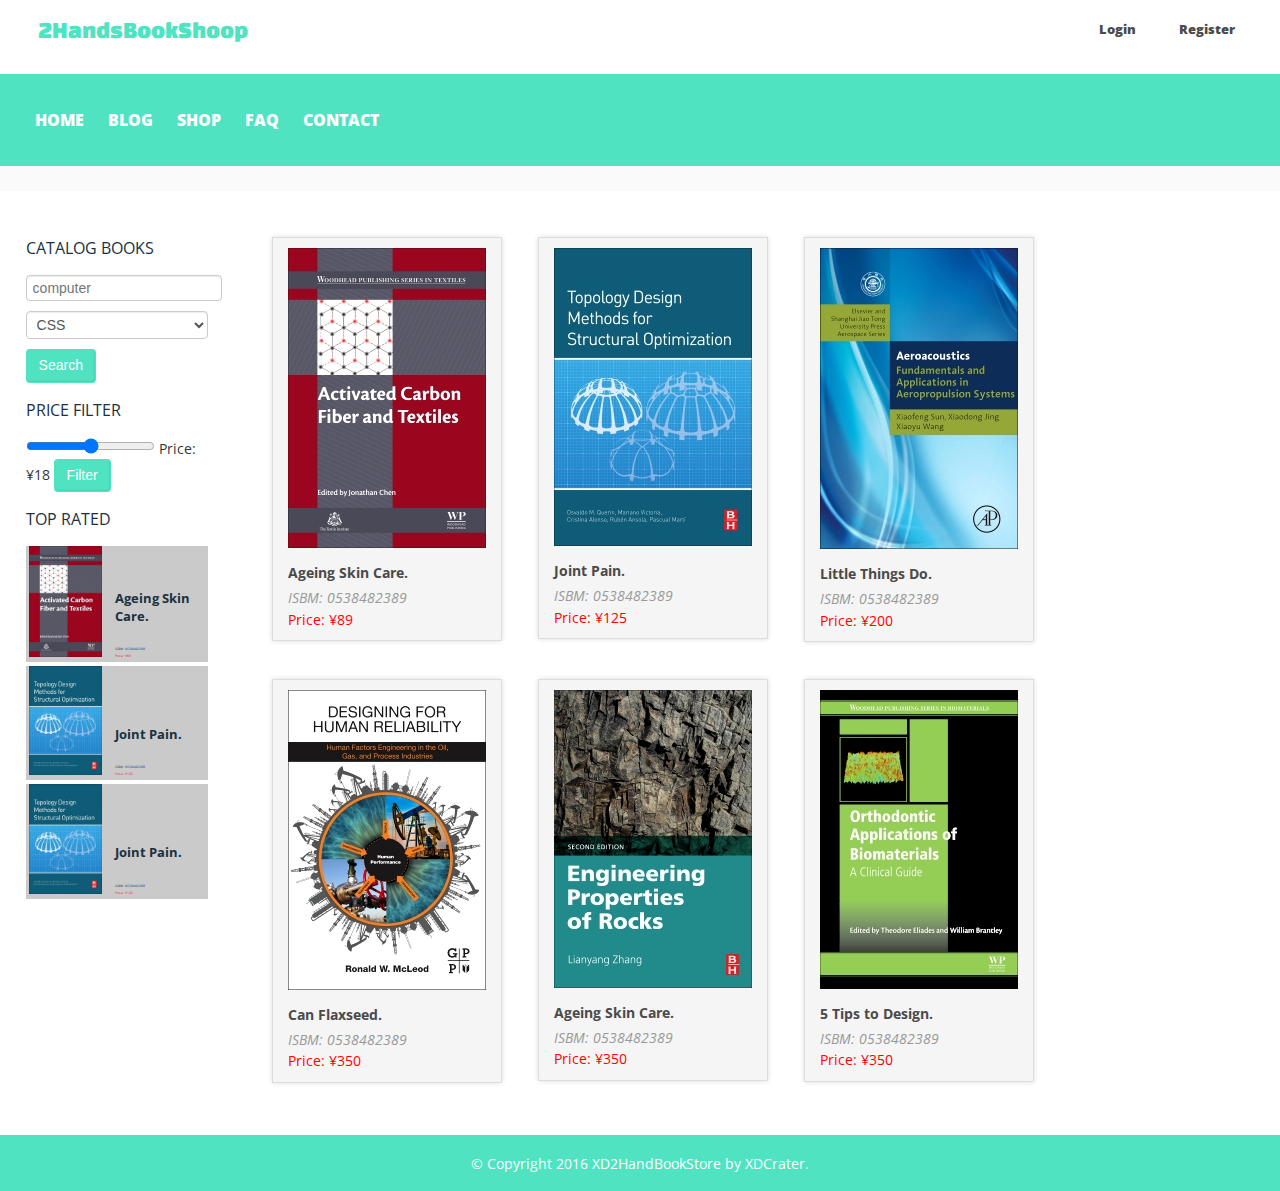
==== index.html @ 45af8ab0 "Merge branch 'master' of https://github.com/xyoscer/XD2HandBookStore into xyoscer-master" ====
<!DOCTYPE html>
<html lang="en">
<head>
  <meta charset="utf-8">
  <title>XD2HandBookStore</title>
  <link rel="stylesheet" href="css/normalize.css">
  <link href="https://fonts.googleapis.com/css?family=Changa+One" rel="stylesheet">
  <link href="https://fonts.googleapis.com/css?family=Open+Sans:300,300i,400,400i,600,600i,700,700i,800,800i" rel="stylesheet">
  <link rel="stylesheet" href="css/style.css">
  <link rel="stylesheet" href="css/responsive.css">
  <meta name="viewport" content="width=device-width, initial-scale=1.0">
</head>
<body>
  <header>
    <a href="index.html" id="logo">
      <h1>2HandsBookShoop</h1>
    </a>
    <div class="login">
      <ul class="login-option">
        <li><a href="#">Login</a></li>
        <li><a href="#">Register</a></li>
      </ul>
    </div>


    <nav>
      <ul>
        <li><a href="#">HOME</a></li>
        <li><a href="#">BLOG</a></li>
        <li><a href="#">SHOP</a></li>
        <li><a href="#">FAQ</a></li>
        <li><a href="#">CONTACT</a></li>
      </ul>
    </nav>
  </header>
<div id="wrapper">
 <aside>
    <div id="search">
     <p>CATALOG BOOKS</p>
      <form action="">
        <input type="text" placeholder="computer" class="form-control">
        <select  class="form-control">
          <option value="11">CSS</option>
           <option value="12">Javascript</option>
           <option value="13">html</option>
           <option value="14">jquery</option>
        </select>
        <button class="btn">Search</button>
     <p>PRICE FILTER</p>
     <input type="range" min="1" max="100" id="price">
     <span id="show_price">Price:&yen;18</span>
       <button class="btn">Filter</button>
      </form>

    </div>
    <div id="recommend">
        <p>TOP RATED</p>
         <ul id="best-selling">
       <li>
         <a href="images/books_images/9780081006603.jpg">
           <img src="images/books_images/9780081006603.jpg" alt="" />
         </a>
        <div class="descripts">
             <h5>
             Ageing Skin Care.
           </h5>
           <p>
             <em>ISBM: 0538482389</em>
           </p>
           <p style="color:red;">
             Price: &yen;89
           </p>
        </div>
       </li>

         <li>
          <a href="images/books_images/9780081009161.jpg">
            <img src="images/books_images/9780081009161.jpg" alt="" />

          </a>
          <div class="descripts">
            <h5>
              Joint Pain.
            </h5>
            <p>
              <em>ISBM: 0538482389</em>
            </p>
            <p style="color:red;">
              Price: &yen;125
            </p>
          </div>
        </li>
        <li>
          <a href="images/books_images/9780081009161.jpg">
            <img src="images/books_images/9780081009161.jpg" alt="" />

          </a>
          <div class="descripts">
            <h5>
              Joint Pain.
            </h5>
            <p>
              <em>ISBM: 0538482389</em>
            </p>
            <p style="color:red;">
              Price: &yen;125
            </p>
          </div>
        </li>
       </ul>
    </div>
 </aside>
    <section class="center">
      <ul id="gallery">
        <li>
          <a href="images/books_images/9780081006603.jpg">
            <img src="images/books_images/9780081006603.jpg" alt="" />
            <h4>
              Ageing Skin Care.
            </h4>
            <p>
              <em>ISBM: 0538482389</em>
            </p>
            <p style="color:red;">
              Price: &yen;89
            </p>
          </a>
        </li>

        <li>
          <a href="images/books_images/9780081009161.jpg">
            <img src="images/books_images/9780081009161.jpg" alt="" />
            <h4>
              Joint Pain.
            </h4>
            <p>
              <em>ISBM: 0538482389</em>
            </p>
            <p style="color:red;">
              Price: &yen;125
            </p>
          </a>
        </li>

        <li>
          <a href="images/books_images/9780124080690.jpg">
            <img src="images/books_images/9780124080690.jpg" alt="" />
            <h4>
              Little Things Do.
            </h4>
            <p>
              <em>ISBM: 0538482389</em>
            </p>
            <p style="color:red;">
              Price: &yen;200
            </p>
          </a>
        </li>

        <li>
          <a href="images/books_images/9780128024218.jpg">
            <img src="images/books_images/9780128024218.jpg" alt="" />
            <h4>
              Can Flaxseed.
            </h4>
            <p>
              <em>ISBM: 0538482389</em>
            </p>
            <p style="color:red;">
              Price: &yen;350
            </p>
          </a>
        </li>
        
        <li>
          <a href="images/books_images/9780128028339.jpg">
            <img src="images/books_images/9780128028339.jpg" alt="" />
            <h4>
              Ageing Skin Care.
            </h4>
            <p>
              <em>ISBM: 0538482389</em>
            </p>
            <p style="color:red;">
              Price: &yen;350
            </p>
          </a>
        </li>
        
        <li>
          <a href="images/books_images/9780081003831.jpg">
            <img src="images/books_images/9780081003831.jpg" alt="" />
            <h4>
              5 Tips to Design.
            </h4>
            <p>
              <em>ISBM: 0538482389</em>
            </p>
            <p style="color:red;">
              Price: &yen;350
            </p>
          </a>
        </li>
      </ul>
    </section>
 </div>

  <footer>
    <p>&copy; Copyright 2016 XD2HandBookStore by XDCrater.</p>
  </footer>

</body>
</html>
---- css/style.css ----
/************************************************
GENERAL
************************************************/
body {
  font-family: 'Open Sans', sans-serif;

}
ul {
   list-style: none;
   padding:0;
}
#wrapper {
  width: 100%;
  min-width: 360px;
  margin-left: 2%;
  display: flex;
}

a {
  text-decoration: none;
  display: block;
}

img {
  max-width: 100%;
}

h3  {
  margin: 0 0 1em 0;
}

h4 {
    font-size: 0.9em;
    margin: 0 0 0.5em 0;
    color: #4a4a4a;
}



/************************************************
HEADING
************************************************/
header {
  float: left;
  margin-bottom:30px;
  padding-top: 5px;
  width: 100%;
}

#logo {
  text-align: center;
  margin: 0;
  color: #50e3c2;
}

h1  {
  font-family: 'Changa One', sans-serif;
  margin: 15px 0;
  font-size: 1.75em;
  font-weight: normal;
  line-height: 0.8em;
}

h2 {
  font-size: 0.75em;
  margin: -5px 0 0;
  font-weight: normal;
}

/************************************************
NAVIGATION
************************************************/
nav {
  text-align: center;
  padding: 10px 0;
  margin: 20px 0 0;
}

nav ul {
  list-style: none;
  padding: 10px 0;
  margin: 0;
}

nav li {
  display: inline-block;
}

nav a {
  font-weight: 800;
  padding: 15px 10px;
}

.login {
  text-align: center;
}

.login ul {
  list-style: none;
  padding: 10px 0;
  margin: 0;
}

.login li {
  display: inline-block;
}

.login li a {
  margin: 0 20px 0 20px;
}

.login a {
  font-weight: 800;
  color: #4a4a4a;
}

/************************************************
FOOTER
************************************************/
footer {
  font-size: 0.85em;
  text-align: center;
  color: #fff;
  height:10%;
  padding:5px 0;

  min-width: 350px;
  background-color: #50e3c2;
  clear: both;
}

/************************************************
PAGE: MAIN
************************************************/



/************************************************
PAGE: ASIDE
************************************************/

aside{
  width: 15%;
  height: auto;

}
.form-control{
  display: block;
  width: 100%;
  padding: 4px 6px;
  font-size: 14px;
  margin-bottom: 10px;
  color: #555;
  background-color: #fff;
  background-image: none;
  border: 1px solid #ccc;
  border-radius: 4px;
  box-shadow: inset 0 1px 1px rgba(0, 0, 0, .075);
  transition: border-color ease-in-out .15s, box-shadow ease-in-out .15s;
}

.form-control:focus {
  border-color: #fff;
  outline: 0;
  box-shadow: inset 0 1px 1px #fff, 0 0 8px  #50e3c2;
}

.btn {
  display: inline-block;
  padding: 6px 12px;
  font-size: 14px;
  line-height: 1.4;
  text-align: center;
  white-space: nowrap;
  vertical-align: middle;
  cursor: pointer;
  border: 1px solid transparent;
  box-shadow: inset -1px -1px 2px rgba(0, 0, 0, .075);
  transition: border-color ease-in-out .15s, box-shadow ease-in-out .15s;
  border-radius: 4px;
  background-color: #50e3c2;
  color:#fff;
}
.btn:focus {
  color: #333;
  background-color: #30e3c2;
  text-decoration: none;
}
#show_price{
  color:#333;
  font-size: 14px;
}
#best-selling li{
    flex:none;
    width: 100%;
    margin-bottom: 2%;
    background: #9e9e9e8c;
    font-size: 16px;

}
#best-selling li a{
  display: inline-block;
  margin-left: 2%;
    width: 40%;
}
#best-selling li div{
   display: inline-block;
   width: 50%;
   margin-left: 5%;
}
.descripts p{
  font-size: 20%;
}

/************************************************
PAGE: CENTER
************************************************/
.center{
  width: 85%;
  margin-left: 5%;
}

#gallery {

    display: flex;
    flex-wrap: wrap;
    align-items: flex-start;
}

#gallery li {

    flex:none;
    padding: 10px 15px;
    margin: 0 3.5% 3.5% 0;
    background: #f5f5f5;
    border: 1px solid #ddd;
    font-size: 16px;
    box-shadow: 0 0 5px #ddd;

}

#gallery li img {
    max-width: 100%;
    height: auto;
    margin: 0 0 10px;
}

#gallery li h4 {
    margin: 0 0 5px;
}

#gallery li p {
    font-size: .9em;
    line-height: 1.5em;
    color: #999;
    margin: 0;
}


/*
 class for 3 columns 
#gallery ul li {
    width: 30.83%;
}
*/






/************************************************
COLOR
************************************************/
/*Site body */
body {
  background-color: #fff;
  color: #1b313f;
}


/* nav background on mobile*/
nav {
  background: #50e3c2;
}

nav a, nav a:visited {
  color: #fff;
}

/* selected nav link */
nav a.selected, nav a:hover {
  color: #4a4a4a;
}
---- css/responsive.css ----
@media screen and (min-width: 1024px) {
    nav {
        float: left;
        width: 100%;
        padding-left: 25px;
        text-align: left;
        border-bottom: 25px solid #fafafa;
    }   
    
    .login {
        float: right;
        width: 45%;
        font-size: 0.8em;
        text-align: right;
        padding-right: 25px;
        margin-top: 5px;
    }
    
    #logo {
        float: left;
        margin-left: 3%;
        text-align: left;
        width: 45%;
    }
    
    h1 {
        font-size: 1.5em;
    }
}



@media (min-width: 660px) and (max-width: 970px) {

    /* class for 4 columns */

    #gallery ul li {
        width: 22.5%;
    }
    
    .center {
        margin: 0;
    }
    
    
}


@media (max-width: 320px) {
    

}
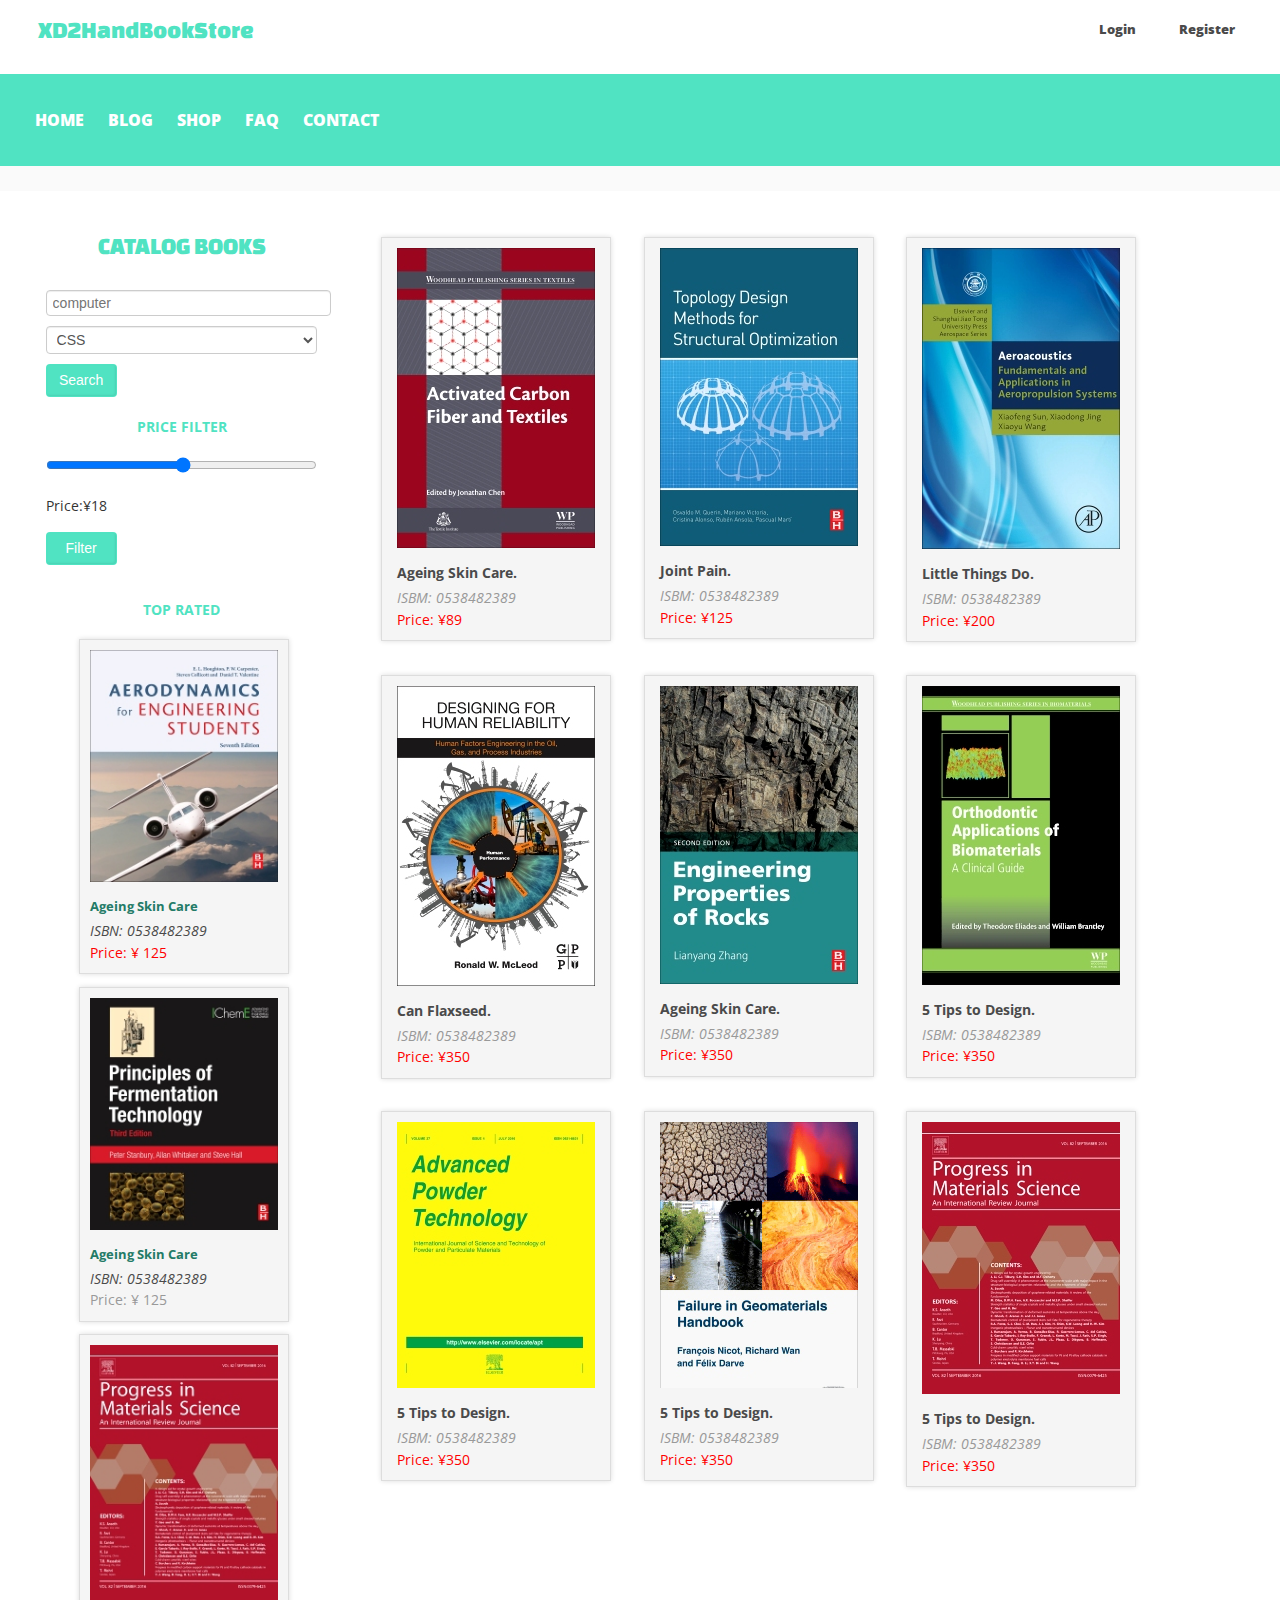
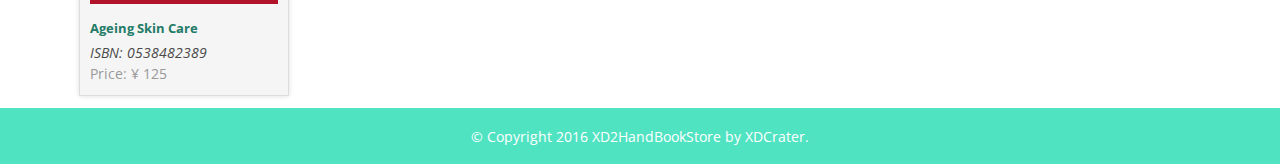
==== commit edfba80f: "Fixed aside area." ====
--- a/index.html
+++ b/index.html
@@ -2,7 +2,7 @@
 <html lang="en">
 <head>
   <meta charset="utf-8">
-  <title>XD2HandBookStore</title>
+  <title> XD2HandBookStore</title>
   <link rel="stylesheet" href="css/normalize.css">
   <link href="https://fonts.googleapis.com/css?family=Changa+One" rel="stylesheet">
   <link href="https://fonts.googleapis.com/css?family=Open+Sans:300,300i,400,400i,600,600i,700,700i,800,800i" rel="stylesheet">
@@ -11,9 +11,9 @@
   <meta name="viewport" content="width=device-width, initial-scale=1.0">
 </head>
 <body>
-  <header>
+   <header>
     <a href="index.html" id="logo">
-      <h1>2HandsBookShoop</h1>
+      <h1> XD2HandBookStore</h1>
     </a>
     <div class="login">
       <ul class="login-option">
@@ -21,7 +21,6 @@
         <li><a href="#">Register</a></li>
       </ul>
     </div>
-
 
     <nav>
       <ul>
@@ -36,7 +35,7 @@
 <div id="wrapper">
  <aside>
     <div id="search">
-     <p>CATALOG BOOKS</p>
+     <h1 style="color: #50e3c2; text-align: center">CATALOG BOOKS</h1>
       <form action="">
         <input type="text" placeholder="computer" class="form-control">
         <select  class="form-control">
@@ -46,69 +45,44 @@
            <option value="14">jquery</option>
         </select>
         <button class="btn">Search</button>
-     <p>PRICE FILTER</p>
+     <h4 style="color: #50e3c2; text-align: center; margin: 20px;">PRICE FILTER</h4>
      <input type="range" min="1" max="100" id="price">
-     <span id="show_price">Price:&yen;18</span>
+     <p><span id="show_price">Price:&yen;18</span></p>
        <button class="btn">Filter</button>
       </form>
 
     </div>
-    <div id="recommend">
-        <p>TOP RATED</p>
-         <ul id="best-selling">
-       <li>
-         <a href="images/books_images/9780081006603.jpg">
-           <img src="images/books_images/9780081006603.jpg" alt="" />
-         </a>
-        <div class="descripts">
-             <h5>
-             Ageing Skin Care.
-           </h5>
-           <p>
-             <em>ISBM: 0538482389</em>
-           </p>
-           <p style="color:red;">
-             Price: &yen;89
-           </p>
-        </div>
-       </li>
-
-         <li>
-          <a href="images/books_images/9780081009161.jpg">
-            <img src="images/books_images/9780081009161.jpg" alt="" />
-
-          </a>
-          <div class="descripts">
-            <h5>
-              Joint Pain.
-            </h5>
-            <p>
-              <em>ISBM: 0538482389</em>
-            </p>
-            <p style="color:red;">
-              Price: &yen;125
-            </p>
-          </div>
-        </li>
-        <li>
-          <a href="images/books_images/9780081009161.jpg">
-            <img src="images/books_images/9780081009161.jpg" alt="" />
-
-          </a>
-          <div class="descripts">
-            <h5>
-              Joint Pain.
-            </h5>
-            <p>
-              <em>ISBM: 0538482389</em>
-            </p>
-            <p style="color:red;">
-              Price: &yen;125
-            </p>
-          </div>
-        </li>
-       </ul>
-    </div>
+    <h4 style="color: #50e3c2; text-align: center; margin: 20px;">TOP RATED</h4>
+    <div id="toprate">
+<ul id="best-selling">
+  <li>
+    <a href="images/books_images/9780081001943.jpg">
+      <img src="images/books_images/9780081001943.jpg" alt="" />
+      <h5>Ageing Skin Care</h5>
+      <p><em>ISBN: 0538482389</em></p>
+      <P><span>Price: &yen; 125</span></P>
+    </a>
+  </li>
+
+  <li>
+    <a href="images/books_images/9780080999531.jpg">
+      <img src="images/books_images/9780080999531.jpg" alt="" />
+      <h5>Ageing Skin Care</h5>
+      <p><em>ISBN: 0538482389</em></p>
+      <P>Price: &yen; 125</P>
+    </a>
+  </li>
+
+  <li>
+    <a href="images/books_images/00796425.jpg">
+      <img src="images/books_images/00796425.jpg" alt="" />
+      <h5>Ageing Skin Care</h5>
+      <p><em>ISBN: 0538482389</em></p>
+      <P>Price: &yen; 125</P>
+    </a>
+  </li>
+</ul>
+</div>
  </aside>
     <section class="center">
       <ul id="gallery">
@@ -201,6 +175,51 @@
             </p>
           </a>
         </li>
+
+        <li>
+          <a href="images/books_images/09218831.jpg">
+            <img src="images/books_images/09218831.jpg" alt="" />
+            <h4>
+              5 Tips to Design.
+            </h4>
+            <p>
+              <em>ISBM: 0538482389</em>
+            </p>
+            <p style="color:red;">
+              Price: &yen;350
+            </p>
+          </a>
+        </li>
+
+        <li>
+          <a href="images/books_images/9781785480096.jpg">
+            <img src="images/books_images/9781785480096.jpg" alt="" />
+            <h4>
+              5 Tips to Design.
+            </h4>
+            <p>
+              <em>ISBM: 0538482389</em>
+            </p>
+            <p style="color:red;">
+              Price: &yen;350
+            </p>
+          </a>
+        </li>
+
+        <li>
+          <a href="images/books_images/00796425.jpg">
+            <img src="images/books_images/00796425.jpg" alt="" />
+            <h4>
+              5 Tips to Design.
+            </h4>
+            <p>
+              <em>ISBM: 0538482389</em>
+            </p>
+            <p style="color:red;">
+              Price: &yen;350
+            </p>
+          </a>
+        </li>
       </ul>
     </section>
  </div>
--- a/css/style.css
+++ b/css/style.css
@@ -140,9 +140,14 @@
 ************************************************/
 
 aside{
-  width: 15%;
+  width: 25%;
   height: auto;
-
+    margin-left: 20px;
+
+}
+
+form {
+    margin: 35px 0 35px 0;
 }
 .form-control{
   display: block;
@@ -165,21 +170,27 @@
   box-shadow: inset 0 1px 1px #fff, 0 0 8px  #50e3c2;
 }
 
+input[type=range] {
+    width: 100%;
+}
+
 .btn {
-  display: inline-block;
-  padding: 6px 12px;
-  font-size: 14px;
-  line-height: 1.4;
-  text-align: center;
-  white-space: nowrap;
-  vertical-align: middle;
-  cursor: pointer;
-  border: 1px solid transparent;
-  box-shadow: inset -1px -1px 2px rgba(0, 0, 0, .075);
-  transition: border-color ease-in-out .15s, box-shadow ease-in-out .15s;
-  border-radius: 4px;
-  background-color: #50e3c2;
-  color:#fff;
+    display: inline-block;
+    width: 71px;
+    height: 33px;
+    padding: 6px 12px;
+    font-size: 14px;
+    line-height: 1.4;
+    text-align: center;
+    white-space: nowrap;
+    vertical-align: middle;
+    cursor: pointer;
+    border: 1px solid transparent;
+    box-shadow: inset -1px -1px 2px rgba(0, 0, 0, .075);
+    transition: border-color ease-in-out .15s, box-shadow ease-in-out .15s;
+    border-radius: 4px;
+    background-color: #50e3c2;
+    color:#fff;
 }
 .btn:focus {
   color: #333;
@@ -190,27 +201,65 @@
   color:#333;
   font-size: 14px;
 }
-#best-selling li{
-    flex:none;
-    width: 100%;
-    margin-bottom: 2%;
-    background: #9e9e9e8c;
+
+#toprate {
+    width: 82px;
+    height: auto;
+    margin-right: 120px;
+}
+
+
+#best-selling {
+  list-style: none;
+  font-size: 0px;
+  margin-left: 1%;
+}
+
+#best-selling li {
+    display: block;
+    width: 210px;
+    padding: 10px;
+    margin: 0 0 15.5% 40.5%;
+    background: #f5f5f5;
+    border: 1px solid #ddd;
     font-size: 16px;
-
-}
-#best-selling li a{
-  display: inline-block;
-  margin-left: 2%;
-    width: 40%;
-}
-#best-selling li div{
-   display: inline-block;
-   width: 50%;
-   margin-left: 5%;
-}
-.descripts p{
-  font-size: 20%;
-}
+    font-size: 1rem;
+    vertical-align: top;
+    box-shadow: 0 0 5px #ddd;
+    -moz-box-sizing: border-box;
+    -webkit-box-sizing: border-box;
+}
+
+#best-selling li img {
+  max-width: 100%;
+  height: auto;
+  margin: 0 0 10px;
+}
+
+#best-selling li h5 {
+  margin: 0 0 5px;
+}
+
+#best-selling li p {
+    font-size: .9em;
+    line-height: 1.5em;
+    color: #999;
+    margin: 0;
+}
+
+#best-selling li a {
+  text-decoration: none;
+  color: #237b67;
+}
+
+#best-selling li span {
+  color: red;
+}
+
+#best-selling li em {
+  color: #4a4a4a;
+}
+
 
 /************************************************
 PAGE: CENTER
@@ -237,6 +286,7 @@
     font-size: 16px;
     box-shadow: 0 0 5px #ddd;
 
+
 }
 
 #gallery li img {
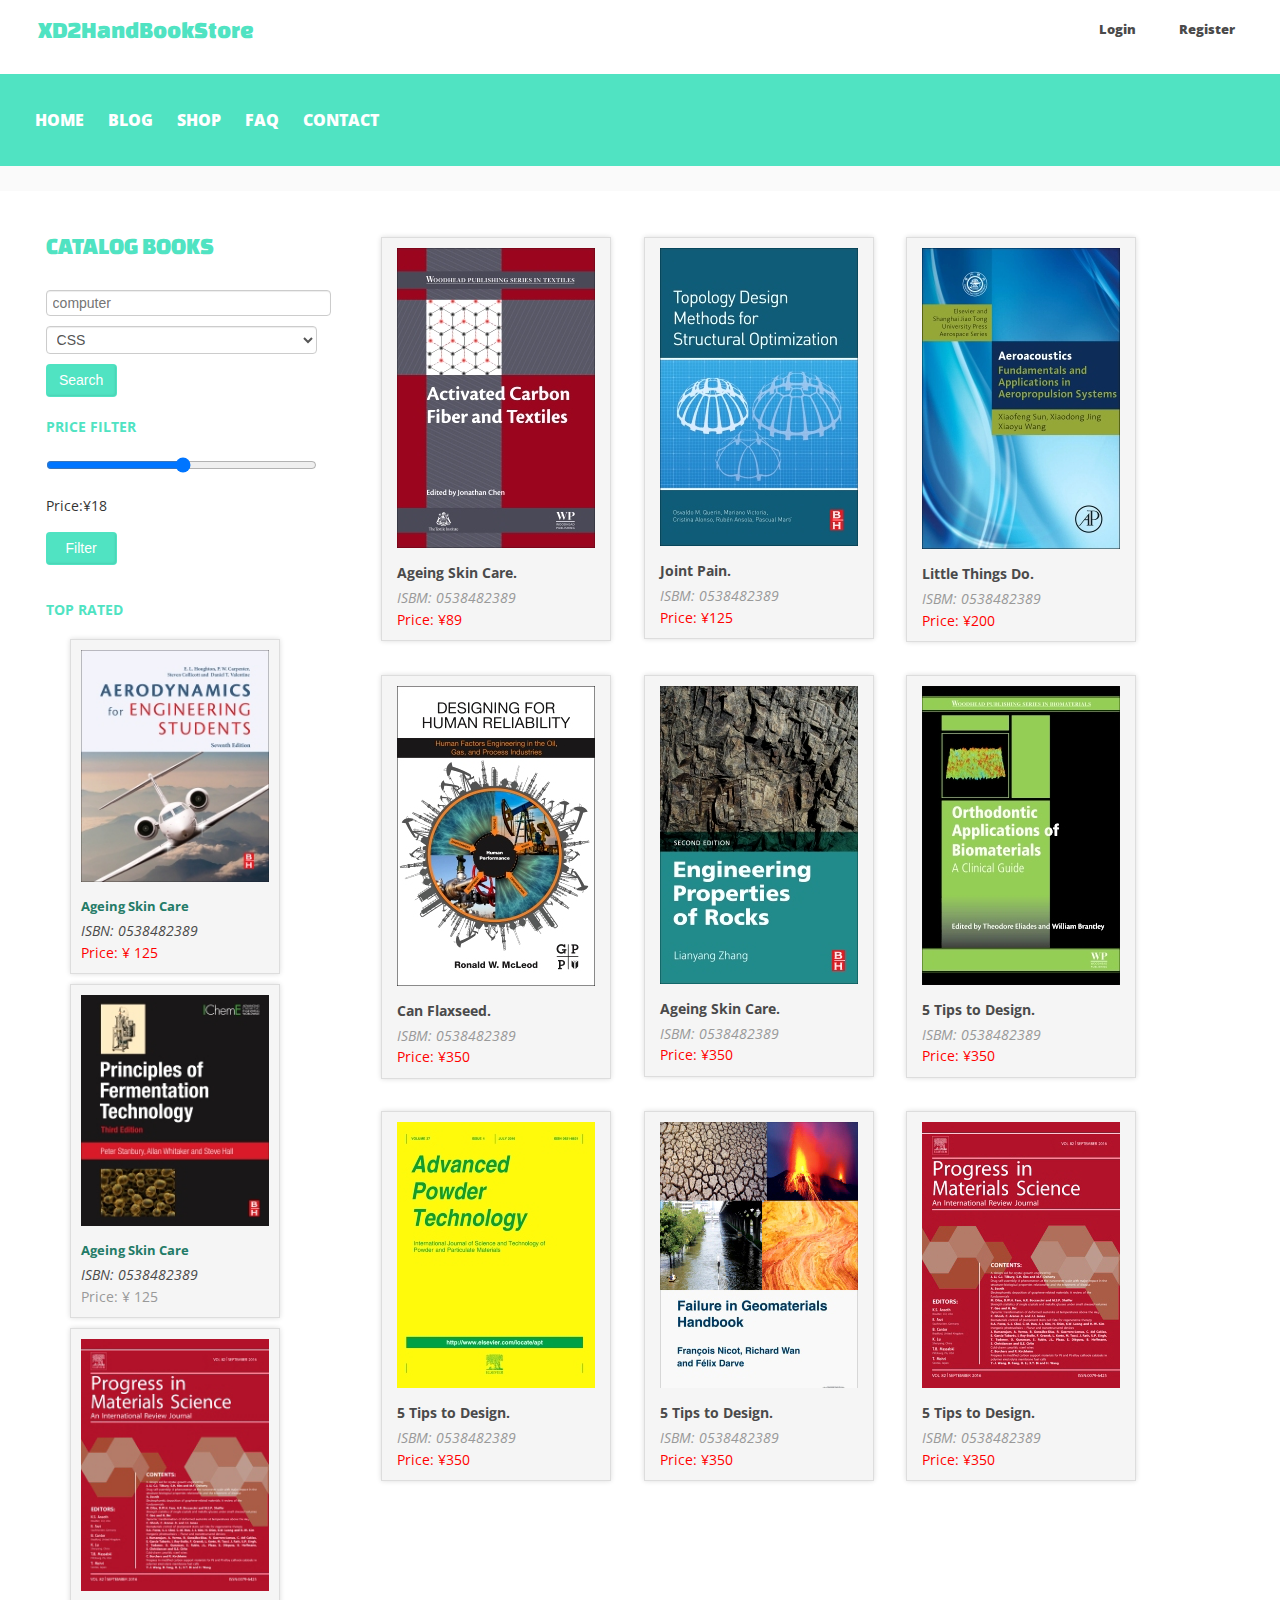
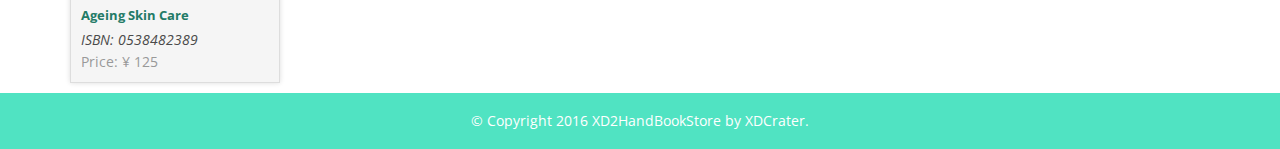
==== commit 89cc54ee: "Update the alignment of each elements. (#11)" ====
--- a/index.html
+++ b/index.html
@@ -35,7 +35,7 @@
 <div id="wrapper">
  <aside>
     <div id="search">
-     <h1 style="color: #50e3c2; text-align: center">CATALOG BOOKS</h1>
+     <h1 style="color: #50e3c2; text-align: left;">CATALOG BOOKS</h1>
       <form action="">
         <input type="text" placeholder="computer" class="form-control">
         <select  class="form-control">
@@ -45,14 +45,14 @@
            <option value="14">jquery</option>
         </select>
         <button class="btn">Search</button>
-     <h4 style="color: #50e3c2; text-align: center; margin: 20px;">PRICE FILTER</h4>
+     <h4 style="color: #50e3c2; text-align: left; margin: 20px 0 20px 0;;">PRICE FILTER</h4>
      <input type="range" min="1" max="100" id="price">
      <p><span id="show_price">Price:&yen;18</span></p>
        <button class="btn">Filter</button>
       </form>
 
     </div>
-    <h4 style="color: #50e3c2; text-align: center; margin: 20px;">TOP RATED</h4>
+    <h4 style="color: #50e3c2; text-align: left; margin: 20px 0 20px 0;">TOP RATED</h4>
     <div id="toprate">
 <ul id="best-selling">
   <li>
--- a/css/style.css
+++ b/css/style.css
@@ -123,12 +123,15 @@
   color: #fff;
   height:10%;
   padding:5px 0;
-
   min-width: 350px;
   background-color: #50e3c2;
   clear: both;
 }
 
+footer p {
+    font-family: 'Open Sans', sans-serif;
+}
+
 /************************************************
 PAGE: MAIN
 ************************************************/
@@ -140,8 +143,8 @@
 ************************************************/
 
 aside{
-  width: 25%;
-  height: auto;
+    width: 25%;
+    height: auto;
     margin-left: 20px;
 
 }
@@ -212,7 +215,7 @@
 #best-selling {
   list-style: none;
   font-size: 0px;
-  margin-left: 1%;
+    width: 60px;
 }
 
 #best-selling li {
--- a/css/responsive.css
+++ b/css/responsive.css
@@ -49,4 +49,4 @@
 @media (max-width: 320px) {
     
 
-}+}
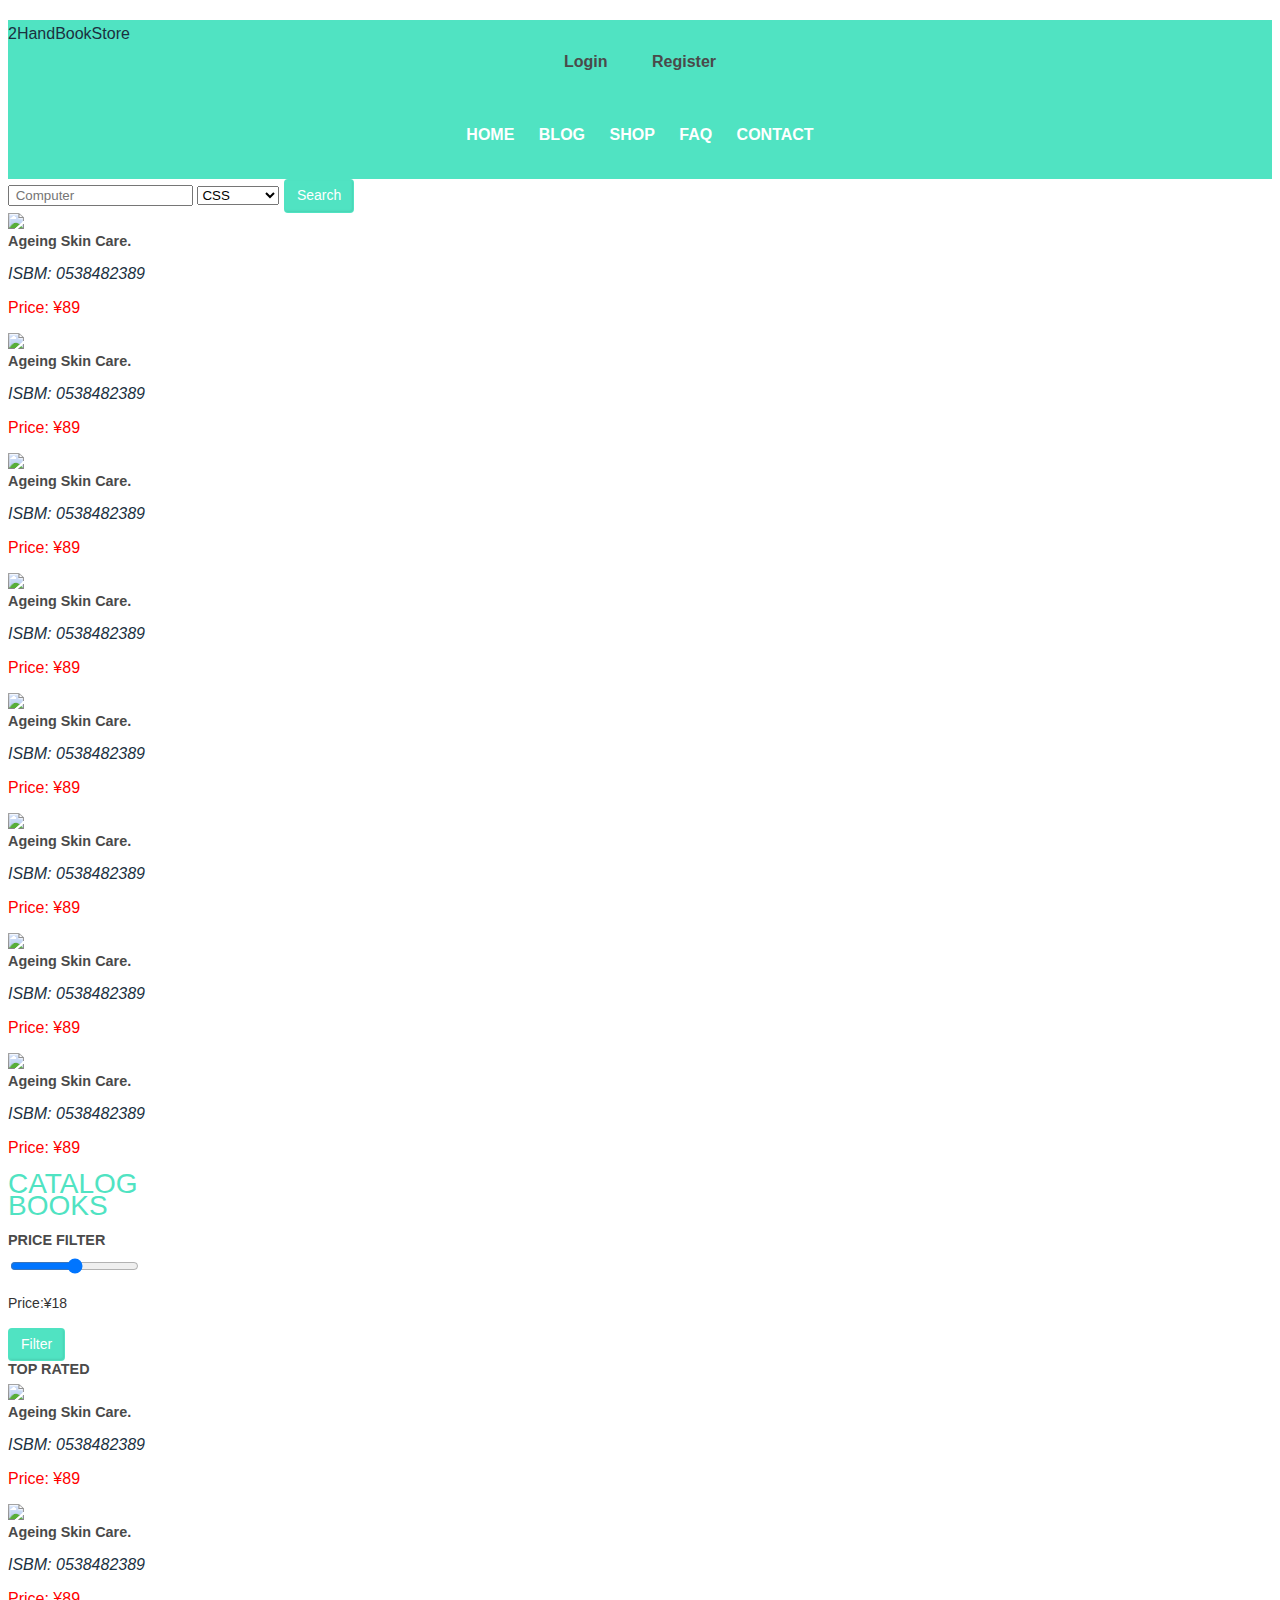
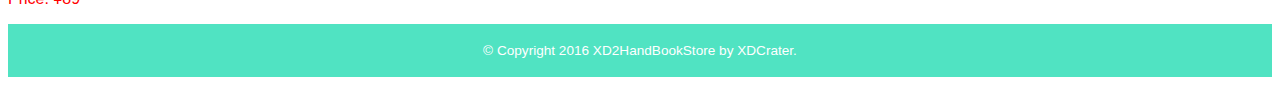
==== commit 2929644c: "fixing the images" ====
--- a/index.html
+++ b/index.html
@@ -1,232 +1,196 @@
 <!DOCTYPE html>
-<html lang="en">
+
+<html xmlns="http://www.w3.org/1999/xhtml">
 <head>
-  <meta charset="utf-8">
-  <title> XD2HandBookStore</title>
-  <link rel="stylesheet" href="css/normalize.css">
-  <link href="https://fonts.googleapis.com/css?family=Changa+One" rel="stylesheet">
-  <link href="https://fonts.googleapis.com/css?family=Open+Sans:300,300i,400,400i,600,600i,700,700i,800,800i" rel="stylesheet">
-  <link rel="stylesheet" href="css/style.css">
-  <link rel="stylesheet" href="css/responsive.css">
-  <meta name="viewport" content="width=device-width, initial-scale=1.0">
+    <title>XD2HandBookStore</title>
+
+    <!--[if IE]>
+    <meta name="viewport" content="width=device-width, initial-scale=1.0">
+
+    <script src="http://html5shiv.googlecode.com/svn/trunk/html5.js"></script>
+    <script src="http://css3-mediaqueries-js.googlecode.com/svn/trunk/css3-mediaqueries.js"></script>
+
+    <link href="IEStyleSheet.css" rel="stylesheet" />
+    <![endif]-->
+
+    <!--[if !IE]> -->
+        <link href="css/style.css" rel="stylesheet" type="text/css" media="only screen" />
+        <link href="MobileStyleSheet.css" rel="stylesheet" type="text/css" media="only screen and (max-device-width: 480px) , only screen and (-webkit-min-device-pixel-ratio: 2) , screen and (-webkit-device-pixel-ratio:1.5)" />
+        <!-- <![endif]-->
+
+    <!--[if IEMobile]>
+        <script src="http://html5shiv.googlecode.com/svn/trunk/html5.js"></script>
+        <script src="http://css3-mediaqueries-js.googlecode.com/svn/trunk/css3-mediaqueries.js"></script>
+
+        <link href="MobileStyleSheet.css" rel="stylesheet" />
+    <![endif]-->
+
 </head>
 <body>
-   <header>
-    <a href="index.html" id="logo">
-      <h1> XD2HandBookStore</h1>
-    </a>
-    <div class="login">
-      <ul class="login-option">
-        <li><a href="#">Login</a></li>
-        <li><a href="#">Register</a></li>
-      </ul>
-    </div>
+        <div class="Container">
+            <header>
+                <span>2HandBookStore</span>
 
-    <nav>
-      <ul>
-        <li><a href="#">HOME</a></li>
-        <li><a href="#">BLOG</a></li>
-        <li><a href="#">SHOP</a></li>
-        <li><a href="#">FAQ</a></li>
-        <li><a href="#">CONTACT</a></li>
-      </ul>
-    </nav>
-  </header>
-<div id="wrapper">
- <aside>
-    <div id="search">
-     <h1 style="color: #50e3c2; text-align: left;">CATALOG BOOKS</h1>
-      <form action="">
-        <input type="text" placeholder="computer" class="form-control">
-        <select  class="form-control">
+                <div class="login">
+                    <ul class="login-option">
+                        <li><a href="#">Login</a></li>
+                        <li><a href="#">Register</a></li>
+                    </ul>
+
+                </div>
+            </header>
+            <nav>
+                <ul>
+                    <li><a href="#">HOME</a></li>
+                    <li><a href="#">BLOG</a></li>
+                    <li><a href="#">SHOP</a></li>
+                    <li><a href="#">FAQ</a></li>
+                    <li><a href="#">CONTACT</a></li>
+              </ul>
+            </nav>
+            <div class="content">
+                <section class="main_articles">
+                   <form action="">
+        <input type="text" placeholder=" Computer" class="">
+        <select  class="">
           <option value="11">CSS</option>
            <option value="12">Javascript</option>
            <option value="13">html</option>
            <option value="14">jquery</option>
         </select>
         <button class="btn">Search</button>
-     <h4 style="color: #50e3c2; text-align: left; margin: 20px 0 20px 0;;">PRICE FILTER</h4>
+        </form>
+                    <article class="siteDescription">
+                        <div class="desImage"> <img src="Images/books_images/00207683.jpg" />
+                        <div class="des">
+                            <h4>
+                              Ageing Skin Care.
+                            </h4>
+                            <p> <em>ISBM: 0538482389</em> </p>
+                            <p style="color:red;"> Price: &yen;89 </p>
+                        </div>
+                          </div>
+
+                          <div class="desImage"> <img src="Images/books_images/00796425.jpg" />
+                        <div class="des">
+                            <h4>
+                              Ageing Skin Care.
+                            </h4>
+                            <p> <em>ISBM: 0538482389</em> </p>
+                            <p style="color:red;"> Price: &yen;89 </p>
+                        </div>
+                          </div>
+
+                          <div class="desImage"> <img src="Images/books_images/09218831.jpg" />
+                        <div class="des">
+                            <h4>
+                              Ageing Skin Care.
+                            </h4>
+                            <p> <em>ISBM: 0538482389</em> </p>
+                            <p style="color:red;"> Price: &yen;89 </p>
+                        </div>
+                          </div>
+
+                          <div class="desImage"> <img src="Images/books_images/18725805.jpg" />
+                        <div class="des">
+                            <h4>
+                              Ageing Skin Care.
+                            </h4>
+                            <p> <em>ISBM: 0538482389</em> </p>
+                            <p style="color:red;"> Price: &yen;89 </p>
+                        </div>
+                          </div>
+
+                          <div class="desImage"> <img src="Images/books_images/9780080999531.jpg" />
+                        <div class="des">
+                            <h4>
+                              Ageing Skin Care.
+                            </h4>
+                            <p> <em>ISBM: 0538482389</em> </p>
+                            <p style="color:red;"> Price: &yen;89 </p>
+                        </div>
+                          </div>
+
+                          <div class="desImage"> <img src="Images/books_images/9780081001943.jpg" />
+                        <div class="des">
+                            <h4>
+                              Ageing Skin Care.
+                            </h4>
+                            <p> <em>ISBM: 0538482389</em> </p>
+                            <p style="color:red;"> Price: &yen;89 </p>
+                        </div>
+                          </div>
+
+                          <div class="desImage"> <img src="Images/books_images/9780081003831.jpg" />
+                        <div class="des">
+                            <h4>
+                              Ageing Skin Care.
+                            </h4>
+                            <p> <em>ISBM: 0538482389</em> </p>
+                            <p style="color:red;"> Price: &yen;89 </p>
+                        </div>
+                          </div>
+
+                          <div class="desImage"> <img src="Images/books_images/9780081006603.jpg" />
+                        <div class="des">
+                            <h4>
+                              Ageing Skin Care.
+                            </h4>
+                            <p> <em>ISBM: 0538482389</em> </p>
+                            <p style="color:red;"> Price: &yen;89 </p>
+                        </div>
+                          </div>
+                    </article>
+
+
+                </section>
+
+                <aside class="side_article">
+                    <div class="ads">
+                        <h1 style="color: #50e3c2; text-align: left;">CATALOG BOOKS</h1>
+      <form action="">
+
+     <h4>PRICE FILTER</h4>
      <input type="range" min="1" max="100" id="price">
      <p><span id="show_price">Price:&yen;18</span></p>
        <button class="btn">Filter</button>
       </form>
+                    </div>
 
-    </div>
-    <h4 style="color: #50e3c2; text-align: left; margin: 20px 0 20px 0;">TOP RATED</h4>
-    <div id="toprate">
-<ul id="best-selling">
-  <li>
-    <a href="images/books_images/9780081001943.jpg">
-      <img src="images/books_images/9780081001943.jpg" alt="" />
-      <h5>Ageing Skin Care</h5>
-      <p><em>ISBN: 0538482389</em></p>
-      <P><span>Price: &yen; 125</span></P>
-    </a>
-  </li>
+                    <div class="ads">
+                       <h4><span>TOP RATED</span></h4>
 
-  <li>
-    <a href="images/books_images/9780080999531.jpg">
-      <img src="images/books_images/9780080999531.jpg" alt="" />
-      <h5>Ageing Skin Care</h5>
-      <p><em>ISBN: 0538482389</em></p>
-      <P>Price: &yen; 125</P>
-    </a>
-  </li>
+                        <div class="bestselling">
+                            <div class="desImage"> <img src="Images/books_images/9780081006603.jpg" />
+                        <div class="des">
+                            <h4>
+                              Ageing Skin Care.
+                            </h4>
+                            <p> <em>ISBM: 0538482389</em> </p>
+                            <p style="color:red;"> Price: &yen;89 </p>
+                        </div>
+                          </div>
+                        </div>
 
-  <li>
-    <a href="images/books_images/00796425.jpg">
-      <img src="images/books_images/00796425.jpg" alt="" />
-      <h5>Ageing Skin Care</h5>
-      <p><em>ISBN: 0538482389</em></p>
-      <P>Price: &yen; 125</P>
-    </a>
-  </li>
-</ul>
-</div>
- </aside>
-    <section class="center">
-      <ul id="gallery">
-        <li>
-          <a href="images/books_images/9780081006603.jpg">
-            <img src="images/books_images/9780081006603.jpg" alt="" />
-            <h4>
-              Ageing Skin Care.
-            </h4>
-            <p>
-              <em>ISBM: 0538482389</em>
-            </p>
-            <p style="color:red;">
-              Price: &yen;89
-            </p>
-          </a>
-        </li>
+                        <div class="desImage"> <img src="Images/books_images/9780081003831.jpg" />
+                        <div class="des">
+                            <h4>
+                              Ageing Skin Care.
+                            </h4>
+                            <p> <em>ISBM: 0538482389</em> </p>
+                            <p style="color:red;"> Price: &yen;89 </p>
+                        </div>
+                          </div>
 
-        <li>
-          <a href="images/books_images/9780081009161.jpg">
-            <img src="images/books_images/9780081009161.jpg" alt="" />
-            <h4>
-              Joint Pain.
-            </h4>
-            <p>
-              <em>ISBM: 0538482389</em>
-            </p>
-            <p style="color:red;">
-              Price: &yen;125
-            </p>
-          </a>
-        </li>
 
-        <li>
-          <a href="images/books_images/9780124080690.jpg">
-            <img src="images/books_images/9780124080690.jpg" alt="" />
-            <h4>
-              Little Things Do.
-            </h4>
-            <p>
-              <em>ISBM: 0538482389</em>
-            </p>
-            <p style="color:red;">
-              Price: &yen;200
-            </p>
-          </a>
-        </li>
 
-        <li>
-          <a href="images/books_images/9780128024218.jpg">
-            <img src="images/books_images/9780128024218.jpg" alt="" />
-            <h4>
-              Can Flaxseed.
-            </h4>
-            <p>
-              <em>ISBM: 0538482389</em>
-            </p>
-            <p style="color:red;">
-              Price: &yen;350
-            </p>
-          </a>
-        </li>
-        
-        <li>
-          <a href="images/books_images/9780128028339.jpg">
-            <img src="images/books_images/9780128028339.jpg" alt="" />
-            <h4>
-              Ageing Skin Care.
-            </h4>
-            <p>
-              <em>ISBM: 0538482389</em>
-            </p>
-            <p style="color:red;">
-              Price: &yen;350
-            </p>
-          </a>
-        </li>
-        
-        <li>
-          <a href="images/books_images/9780081003831.jpg">
-            <img src="images/books_images/9780081003831.jpg" alt="" />
-            <h4>
-              5 Tips to Design.
-            </h4>
-            <p>
-              <em>ISBM: 0538482389</em>
-            </p>
-            <p style="color:red;">
-              Price: &yen;350
-            </p>
-          </a>
-        </li>
-
-        <li>
-          <a href="images/books_images/09218831.jpg">
-            <img src="images/books_images/09218831.jpg" alt="" />
-            <h4>
-              5 Tips to Design.
-            </h4>
-            <p>
-              <em>ISBM: 0538482389</em>
-            </p>
-            <p style="color:red;">
-              Price: &yen;350
-            </p>
-          </a>
-        </li>
-
-        <li>
-          <a href="images/books_images/9781785480096.jpg">
-            <img src="images/books_images/9781785480096.jpg" alt="" />
-            <h4>
-              5 Tips to Design.
-            </h4>
-            <p>
-              <em>ISBM: 0538482389</em>
-            </p>
-            <p style="color:red;">
-              Price: &yen;350
-            </p>
-          </a>
-        </li>
-
-        <li>
-          <a href="images/books_images/00796425.jpg">
-            <img src="images/books_images/00796425.jpg" alt="" />
-            <h4>
-              5 Tips to Design.
-            </h4>
-            <p>
-              <em>ISBM: 0538482389</em>
-            </p>
-            <p style="color:red;">
-              Price: &yen;350
-            </p>
-          </a>
-        </li>
-      </ul>
-    </section>
- </div>
-
-  <footer>
-    <p>&copy; Copyright 2016 XD2HandBookStore by XDCrater.</p>
-  </footer>
+                    </div>
+                </aside>
+            </div>
+            <footer>
+            <p>&copy; Copyright 2016 XD2HandBookStore by XDCrater.</p>
+            </footer>
+        </div>
 
 </body>
 </html>
--- a/css/style.css
+++ b/css/style.css
@@ -123,15 +123,12 @@
   color: #fff;
   height:10%;
   padding:5px 0;
+
   min-width: 350px;
   background-color: #50e3c2;
   clear: both;
 }
 
-footer p {
-    font-family: 'Open Sans', sans-serif;
-}
-
 /************************************************
 PAGE: MAIN
 ************************************************/
@@ -143,14 +140,9 @@
 ************************************************/
 
 aside{
-    width: 25%;
-    height: auto;
-    margin-left: 20px;
-
-}
-
-form {
-    margin: 35px 0 35px 0;
+  width: 15%;
+  height: auto;
+
 }
 .form-control{
   display: block;
@@ -173,27 +165,21 @@
   box-shadow: inset 0 1px 1px #fff, 0 0 8px  #50e3c2;
 }
 
-input[type=range] {
-    width: 100%;
-}
-
 .btn {
-    display: inline-block;
-    width: 71px;
-    height: 33px;
-    padding: 6px 12px;
-    font-size: 14px;
-    line-height: 1.4;
-    text-align: center;
-    white-space: nowrap;
-    vertical-align: middle;
-    cursor: pointer;
-    border: 1px solid transparent;
-    box-shadow: inset -1px -1px 2px rgba(0, 0, 0, .075);
-    transition: border-color ease-in-out .15s, box-shadow ease-in-out .15s;
-    border-radius: 4px;
-    background-color: #50e3c2;
-    color:#fff;
+  display: inline-block;
+  padding: 6px 12px;
+  font-size: 14px;
+  line-height: 1.4;
+  text-align: center;
+  white-space: nowrap;
+  vertical-align: middle;
+  cursor: pointer;
+  border: 1px solid transparent;
+  box-shadow: inset -1px -1px 2px rgba(0, 0, 0, .075);
+  transition: border-color ease-in-out .15s, box-shadow ease-in-out .15s;
+  border-radius: 4px;
+  background-color: #50e3c2;
+  color:#fff;
 }
 .btn:focus {
   color: #333;
@@ -204,65 +190,27 @@
   color:#333;
   font-size: 14px;
 }
-
-#toprate {
-    width: 82px;
-    height: auto;
-    margin-right: 120px;
-}
-
-
-#best-selling {
-  list-style: none;
-  font-size: 0px;
-    width: 60px;
-}
-
-#best-selling li {
-    display: block;
-    width: 210px;
-    padding: 10px;
-    margin: 0 0 15.5% 40.5%;
-    background: #f5f5f5;
-    border: 1px solid #ddd;
+#best-selling li{
+    flex:none;
+    width: 100%;
+    margin-bottom: 2%;
+    background: #9e9e9e8c;
     font-size: 16px;
-    font-size: 1rem;
-    vertical-align: top;
-    box-shadow: 0 0 5px #ddd;
-    -moz-box-sizing: border-box;
-    -webkit-box-sizing: border-box;
-}
-
-#best-selling li img {
-  max-width: 100%;
-  height: auto;
-  margin: 0 0 10px;
-}
-
-#best-selling li h5 {
-  margin: 0 0 5px;
-}
-
-#best-selling li p {
-    font-size: .9em;
-    line-height: 1.5em;
-    color: #999;
-    margin: 0;
-}
-
-#best-selling li a {
-  text-decoration: none;
-  color: #237b67;
-}
-
-#best-selling li span {
-  color: red;
-}
-
-#best-selling li em {
-  color: #4a4a4a;
-}
-
+
+}
+#best-selling li a{
+  display: inline-block;
+  margin-left: 2%;
+    width: 40%;
+}
+#best-selling li div{
+   display: inline-block;
+   width: 50%;
+   margin-left: 5%;
+}
+.descripts p{
+  font-size: 20%;
+}
 
 /************************************************
 PAGE: CENTER
@@ -289,7 +237,6 @@
     font-size: 16px;
     box-shadow: 0 0 5px #ddd;
 
-
 }
 
 #gallery li img {
@@ -311,7 +258,7 @@
 
 
 /*
- class for 3 columns 
+ class for 3 columns
 #gallery ul li {
     width: 30.83%;
 }
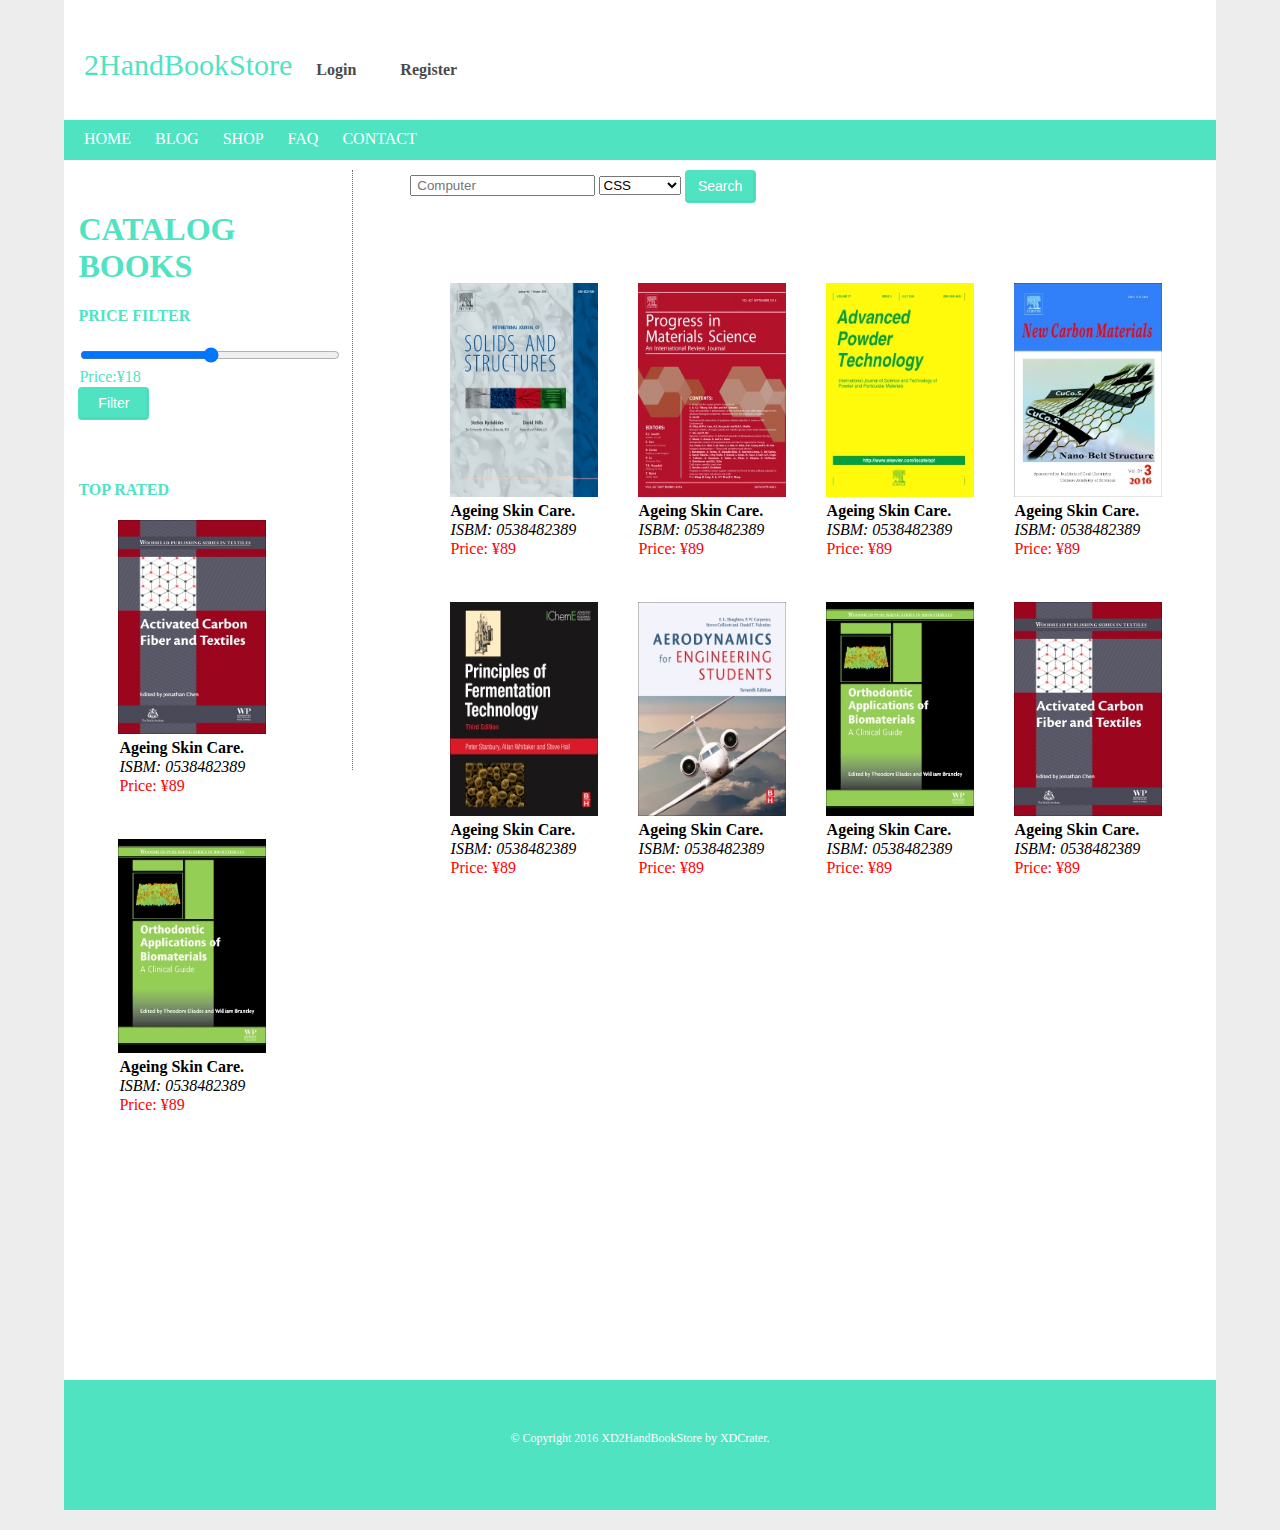
==== commit c33bd70e: "Merge branch 'master' of https://github.com/faharano/XD2HandBookStore into faharano-master" ====
--- a/index.html
+++ b/index.html
@@ -14,8 +14,8 @@
     <![endif]-->
 
     <!--[if !IE]> -->
-        <link href="css/style.css" rel="stylesheet" type="text/css" media="only screen" />
-        <link href="MobileStyleSheet.css" rel="stylesheet" type="text/css" media="only screen and (max-device-width: 480px) , only screen and (-webkit-min-device-pixel-ratio: 2) , screen and (-webkit-device-pixel-ratio:1.5)" />
+        <link href="css/style.css" rel="stylesheet" type="text/css" media="only screen"/>
+<!--        <link href="MobileStyleSheet.css" rel="stylesheet" type="text/css" media="only screen and (max-device-width: 480px) , only screen and (-webkit-min-device-pixel-ratio: 2) , screen and (-webkit-device-pixel-ratio:1.5)" />-->
         <!-- <![endif]-->
 
     <!--[if IEMobile]>
@@ -33,8 +33,8 @@
 
                 <div class="login">
                     <ul class="login-option">
-                        <li><a href="#">Login</a></li>
-                        <li><a href="#">Register</a></li>
+                        <li><a href="login.html">Login</a></li>
+                        <li><a href="singup.html">Register</a></li>
                     </ul>
 
                 </div>
@@ -61,7 +61,7 @@
         <button class="btn">Search</button>
         </form>
                     <article class="siteDescription">
-                        <div class="desImage"> <img src="Images/books_images/00207683.jpg" />
+                        <div class="desImage"> <img src="images/books_images/00207683.jpg" />
                         <div class="des">
                             <h4>
                               Ageing Skin Care.
@@ -71,7 +71,7 @@
                         </div>
                           </div>
 
-                          <div class="desImage"> <img src="Images/books_images/00796425.jpg" />
+                          <div class="desImage"> <img src="images/books_images/00796425.jpg" />
                         <div class="des">
                             <h4>
                               Ageing Skin Care.
@@ -81,7 +81,7 @@
                         </div>
                           </div>
 
-                          <div class="desImage"> <img src="Images/books_images/09218831.jpg" />
+                          <div class="desImage"> <img src="images/books_images/09218831.jpg" />
                         <div class="des">
                             <h4>
                               Ageing Skin Care.
@@ -91,7 +91,7 @@
                         </div>
                           </div>
 
-                          <div class="desImage"> <img src="Images/books_images/18725805.jpg" />
+                          <div class="desImage"> <img src="images/books_images/18725805.jpg" />
                         <div class="des">
                             <h4>
                               Ageing Skin Care.
@@ -101,7 +101,7 @@
                         </div>
                           </div>
 
-                          <div class="desImage"> <img src="Images/books_images/9780080999531.jpg" />
+                          <div class="desImage"> <img src="images/books_images/9780080999531.jpg" />
                         <div class="des">
                             <h4>
                               Ageing Skin Care.
@@ -111,7 +111,7 @@
                         </div>
                           </div>
 
-                          <div class="desImage"> <img src="Images/books_images/9780081001943.jpg" />
+                          <div class="desImage"> <img src="images/books_images/9780081001943.jpg" />
                         <div class="des">
                             <h4>
                               Ageing Skin Care.
@@ -121,7 +121,7 @@
                         </div>
                           </div>
 
-                          <div class="desImage"> <img src="Images/books_images/9780081003831.jpg" />
+                          <div class="desImage"> <img src="images/books_images/9780081003831.jpg" />
                         <div class="des">
                             <h4>
                               Ageing Skin Care.
@@ -131,7 +131,7 @@
                         </div>
                           </div>
 
-                          <div class="desImage"> <img src="Images/books_images/9780081006603.jpg" />
+                          <div class="desImage"> <img src="images/books_images/9780081006603.jpg" />
                         <div class="des">
                             <h4>
                               Ageing Skin Care.
@@ -161,7 +161,7 @@
                        <h4><span>TOP RATED</span></h4>
 
                         <div class="bestselling">
-                            <div class="desImage"> <img src="Images/books_images/9780081006603.jpg" />
+                            <div class="desImage"> <img src="images/books_images/9780081006603.jpg" />
                         <div class="des">
                             <h4>
                               Ageing Skin Care.
@@ -172,7 +172,7 @@
                           </div>
                         </div>
 
-                        <div class="desImage"> <img src="Images/books_images/9780081003831.jpg" />
+                        <div class="desImage"> <img src="images/books_images/9780081003831.jpg" />
                         <div class="des">
                             <h4>
                               Ageing Skin Care.
--- a/css/style.css
+++ b/css/style.css
@@ -1,98 +1,57 @@
-/************************************************
-GENERAL
-************************************************/
-body {
-  font-family: 'Open Sans', sans-serif;
-
-}
-ul {
-   list-style: none;
-   padding:0;
-}
-#wrapper {
-  width: 100%;
-  min-width: 360px;
-  margin-left: 2%;
-  display: flex;
-}
-
-a {
-  text-decoration: none;
-  display: block;
-}
-
-img {
-  max-width: 100%;
-}
-
-h3  {
-  margin: 0 0 1em 0;
-}
-
-h4 {
-    font-size: 0.9em;
-    margin: 0 0 0.5em 0;
-    color: #4a4a4a;
-}
-
-
-
-/************************************************
-HEADING
-************************************************/
+body, html {
+    margin: 0px;
+    padding: 0px;
+    background-color: #ededed;
+    font-family: 'Trebuchet MS';
+}
+
+.Container {
+    width: 90%;
+    min-width: 500px;
+    margin: auto;
+}
+
 header {
-  float: left;
-  margin-bottom:30px;
-  padding-top: 5px;
-  width: 100%;
-}
-
-#logo {
-  text-align: center;
-  margin: 0;
-  color: #50e3c2;
-}
-
-h1  {
-  font-family: 'Changa One', sans-serif;
-  margin: 15px 0;
-  font-size: 1.75em;
-  font-weight: normal;
-  line-height: 0.8em;
-}
-
-h2 {
-  font-size: 0.75em;
-  margin: -5px 0 0;
-  font-weight: normal;
-}
-
-/************************************************
-NAVIGATION
-************************************************/
+    width: 100%;
+    height: 120px;
+    line-height: 120px;
+    background-color: #fff;
+}
+
+    header span {
+        color: #50e3c2;
+        font-size: 30px;
+        padding-left: 20px;
+    }
+
 nav {
-  text-align: center;
-  padding: 10px 0;
-  margin: 20px 0 0;
+    width: 100%;
+    height: 40px;
+    background-color: #50e3c2;
 }
 
 nav ul {
-  list-style: none;
-  padding: 10px 0;
-  margin: 0;
+    list-style: none;
+    padding: 10px 0;
+    margin: 0 0 0 10px;
 }
 
 nav li {
-  display: inline-block;
+    display: inline-block;
 }
 
 nav a {
-  font-weight: 800;
-  padding: 15px 10px;
+    padding: 15px 10px;
+    text-decoration: none;
+}
+
+nav a, nav a:visited {
+    color: #fff;
 }
 
 .login {
-  text-align: center;
+    text-align: center;
+    display: inline-table;
 }
 
 .login ul {
@@ -103,51 +62,112 @@
 
 .login li {
   display: inline-block;
+
 }
 
 .login li a {
-  margin: 0 20px 0 20px;
-}
+    margin: 0 20px 0 20px;
+    text-decoration: none;
+}
+
 
 .login a {
-  font-weight: 800;
-  color: #4a4a4a;
-}
-
-/************************************************
-FOOTER
-************************************************/
+    font-weight: 800;
+    color: #4a4a4a;
+}
+
+.content {
+    width: 100%;
+    height: 1200px;
+    padding: 10px 0px;
+    background-color: #fff;
+}
+
 footer {
-  font-size: 0.85em;
-  text-align: center;
-  color: #fff;
-  height:10%;
-  padding:5px 0;
-
-  min-width: 350px;
-  background-color: #50e3c2;
-  clear: both;
-}
-
-/************************************************
-PAGE: MAIN
-************************************************/
-
-
-
-/************************************************
-PAGE: ASIDE
-************************************************/
-
-aside{
-  width: 15%;
-  height: auto;
-
-}
+    width: 100%;
+    height: 80px;
+    background-color: #50e3c2;
+    margin-bottom: 20px;
+    font-size: 0.75em;
+    text-align: center;
+    color: #fff;
+    padding-top: 50px;
+}
+
+.main_articles {
+    width: 70%;
+    float: right;
+    height: auto;
+    margin-left: 10px;
+}
+
+.side_article {
+    width: 25%;
+    float: left;
+    height: 600px;
+    border-right: 1px dotted #6d6d6d;
+}
+
+.siteDescription {
+    display: flex;
+    flex-wrap: wrap;
+    margin-top: 80px;
+/*    width: 95%;*/
+
+}
+
+.desImage {
+
+    margin: 0 0 0 40px;
+}
+
+    .desImage img {
+        width: 148px;
+        height: 214px;
+        margin-left: 0px;
+        border: 0px solid #6d6d6d;
+    }
+
+.des {
+
+    width: 100%;
+    height: 100px;
+    padding: 0;
+}
+
+.des h4, p {
+    margin: 1px;
+}
+
+.ads {
+    width: 90%;
+    margin: auto;
+    margin-top: 10px;
+/*    text-align: center;*/
+    padding-top: 10px;
+    padding-bottom: 20px;
+/*    background-color: #e5eff3;*/
+}
+
+.bestselling {
+    display: flex;
+    flex-direction: column;
+}
+
+.ads span, form h4 {
+    color: #50e3c2;
+    text-align: left;
+    margin: 20px 0 20px 0;
+}
+
+/**********************************
+ASIDE
+**********************************/
+
 .form-control{
   display: block;
   width: 100%;
-  padding: 4px 6px;
+  padding: 4px 0px;
   font-size: 14px;
   margin-bottom: 10px;
   color: #555;
@@ -165,130 +185,96 @@
   box-shadow: inset 0 1px 1px #fff, 0 0 8px  #50e3c2;
 }
 
+input[type=range] {
+    width: 100%;
+}
+
 .btn {
-  display: inline-block;
-  padding: 6px 12px;
-  font-size: 14px;
-  line-height: 1.4;
-  text-align: center;
-  white-space: nowrap;
-  vertical-align: middle;
-  cursor: pointer;
-  border: 1px solid transparent;
-  box-shadow: inset -1px -1px 2px rgba(0, 0, 0, .075);
-  transition: border-color ease-in-out .15s, box-shadow ease-in-out .15s;
-  border-radius: 4px;
-  background-color: #50e3c2;
-  color:#fff;
+    display: inline-block;
+    width: 71px;
+    height: 33px;
+    padding: 6px 12px;
+    font-size: 14px;
+    line-height: 1.4;
+    text-align: center;
+    white-space: nowrap;
+    vertical-align: middle;
+    cursor: pointer;
+    border: 1px solid transparent;
+    box-shadow: inset -1px -1px 2px rgba(0, 0, 0, .075);
+    transition: border-color ease-in-out .15s, box-shadow ease-in-out .15s;
+    border-radius: 4px;
+    background-color: #50e3c2;
+    color:#fff;
 }
 .btn:focus {
   color: #333;
   background-color: #30e3c2;
   text-decoration: none;
 }
-#show_price{
-  color:#333;
-  font-size: 14px;
-}
-#best-selling li{
-    flex:none;
-    width: 100%;
-    margin-bottom: 2%;
-    background: #9e9e9e8c;
-    font-size: 16px;
-
-}
-#best-selling li a{
-  display: inline-block;
-  margin-left: 2%;
-    width: 40%;
-}
-#best-selling li div{
-   display: inline-block;
-   width: 50%;
-   margin-left: 5%;
-}
-.descripts p{
-  font-size: 20%;
-}
-
-/************************************************
-PAGE: CENTER
-************************************************/
-.center{
-  width: 85%;
-  margin-left: 5%;
-}
-
-#gallery {
-
-    display: flex;
-    flex-wrap: wrap;
-    align-items: flex-start;
-}
-
-#gallery li {
-
-    flex:none;
-    padding: 10px 15px;
-    margin: 0 3.5% 3.5% 0;
-    background: #f5f5f5;
-    border: 1px solid #ddd;
-    font-size: 16px;
-    box-shadow: 0 0 5px #ddd;
-
-}
-
-#gallery li img {
-    max-width: 100%;
-    height: auto;
-    margin: 0 0 10px;
-}
-
-#gallery li h4 {
-    margin: 0 0 5px;
-}
-
-#gallery li p {
-    font-size: .9em;
-    line-height: 1.5em;
-    color: #999;
-    margin: 0;
-}
-
-
-/*
- class for 3 columns
-#gallery ul li {
-    width: 30.83%;
-}
-*/
-
-
-
-
-
-
-/************************************************
-COLOR
-************************************************/
-/*Site body */
-body {
-  background-color: #fff;
-  color: #1b313f;
-}
-
-
-/* nav background on mobile*/
-nav {
-  background: #50e3c2;
-}
-
-nav a, nav a:visited {
-  color: #fff;
-}
-
-/* selected nav link */
-nav a.selected, nav a:hover {
-  color: #4a4a4a;
-}
+
+
+/***************************************
+SECTION: MEDIA QUERIES
+****************************************/
+
+@media all and (max-width: 900px) {
+    .side_article { /* Hide advertisement panel*/
+        display: none;
+        visibility: hidden;
+    }
+
+    .siteDescription {
+        width: 100%; /* Earlier 70%*/
+    }
+
+    .main_articles {
+        width: 90%;/* Earlier 95%*/
+    }
+}
+
+@media all and (max-width: 500px) {
+    header {
+        height: 70px;
+        line-height: 70px;
+    }
+
+        header span {
+            font-size: 16px;
+        }
+
+    .side_article {
+        display: none;
+        visibility: hidden;
+    }
+
+    .main_articles {
+        width: 90%;
+    }
+
+    .siteDescription {
+        width: 95%;
+        height: auto;
+        display: block;
+    }
+
+    .desImage {
+        margin: auto;
+        width: 75%;
+        height: auto;
+    }
+
+        .desImage img {
+            width: 50%;
+            margin-left: 5px;
+        }
+
+    .des {
+        margin: auto;
+        margin-top: 10px;
+
+    }
+}
+
+/********************************************/
+
